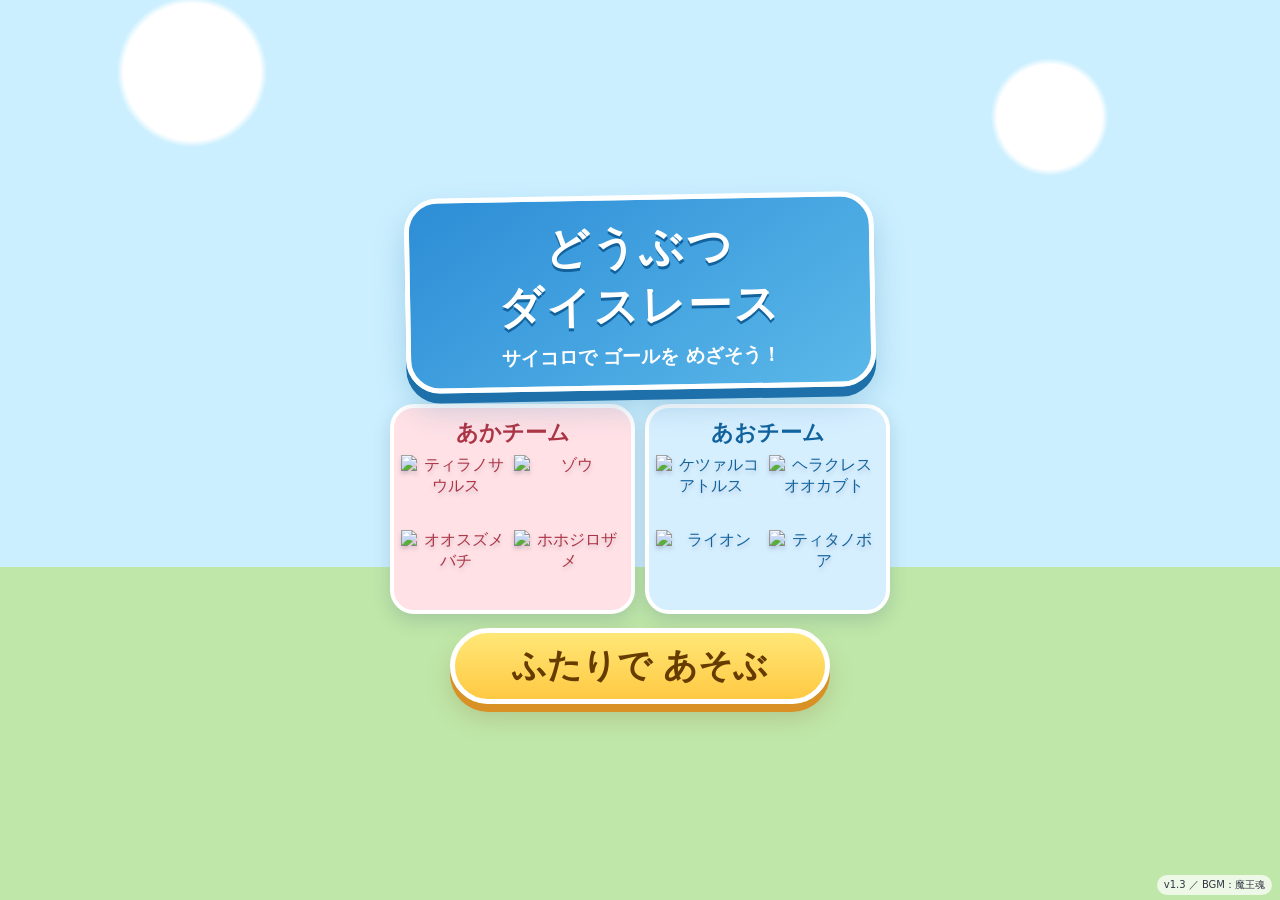
==== race/index.html @ fa3153ee "race v1.3: app core files" ====
<!doctype html>
<!-- 最終更新：2026-07-29／バージョン：v1.3 -->
<html lang="ja">
<head>
  <meta charset="utf-8">
  <meta name="viewport" content="width=device-width,initial-scale=1,maximum-scale=1,user-scalable=no,viewport-fit=cover">
  <meta name="theme-color" content="#3b8bd4">
  <meta name="apple-mobile-web-app-capable" content="yes">
  <meta name="apple-mobile-web-app-status-bar-style" content="default">
  <meta name="apple-mobile-web-app-title" content="ダイスレース">
  <title>どうぶつダイスレース</title>
  <link rel="manifest" href="./manifest.webmanifest">
  <link rel="apple-touch-icon" href="./images/tyranno.png">
  <style>
    :root {
      --sky: #dff4ff;
      --cream: #fff8df;
      --ink: #2b3654;
      --blue: #2d8dd6;
      --blue-dark: #12639d;
      --red: #ef6574;
      --red-dark: #ac3545;
      --yellow: #ffd95b;
      --green: #78c96e;
    }
    * {
      box-sizing: border-box;
      -webkit-tap-highlight-color: transparent;
      user-select: none;
    }
    html, body {
      width: 100%;
      min-height: 100%;
      margin: 0;
    }
    body {
      color: var(--ink);
      font-family: "Hiragino Maru Gothic ProN", "Yu Gothic", system-ui, sans-serif;
      background:
        radial-gradient(circle at 15% 8%, #ffffff 0 5%, transparent 5.5%),
        radial-gradient(circle at 82% 13%, #ffffff 0 4%, transparent 4.5%),
        linear-gradient(180deg, #cbefff 0 63%, #bfe7a9 63% 100%);
      overflow-x: hidden;
      touch-action: manipulation;
    }
    button {
      font: inherit;
      min-height: 60px;
      border: 0;
      cursor: pointer;
    }
    button:focus-visible {
      outline: 5px solid #fff;
      outline-offset: 3px;
    }
    .hidden { display: none !important; }
    .sr-only {
      position: fixed;
      width: 1px;
      height: 1px;
      padding: 0;
      margin: -1px;
      overflow: hidden;
      clip: rect(0, 0, 0, 0);
      white-space: nowrap;
      border: 0;
    }
    .screen {
      min-height: 100dvh;
      padding:
        max(12px, env(safe-area-inset-top))
        12px
        max(14px, env(safe-area-inset-bottom));
    }
    .credit {
      position: fixed;
      right: 8px;
      bottom: max(5px, env(safe-area-inset-bottom));
      z-index: 80;
      padding: 3px 7px;
      color: #334;
      border-radius: 12px;
      background: #ffffffb8;
      font-size: 10px;
    }

    /* ホーム */
    #homeScreen {
      display: flex;
      flex-direction: column;
      align-items: center;
      justify-content: center;
      gap: 14px;
      text-align: center;
    }
    .title-cloud {
      width: min(94vw, 470px);
      padding: 18px 12px 15px;
      border: 5px solid #fff;
      border-radius: 34px;
      color: #fff;
      background: linear-gradient(145deg, var(--blue), #5bb8e9);
      box-shadow: 0 10px 0 #1e70ab, 0 16px 30px #337da844;
      transform: rotate(-1deg);
    }
    .title-cloud h1 {
      margin: 0;
      font-size: clamp(29px, 8vw, 44px);
      letter-spacing: .05em;
      text-shadow: 0 3px 0 #12639d;
    }
    .title-cloud p {
      margin: 8px 0 0;
      font-size: clamp(15px, 4vw, 19px);
      font-weight: 800;
    }
    .team-preview {
      display: grid;
      grid-template-columns: 1fr 1fr;
      gap: 10px;
      width: min(95vw, 500px);
    }
    .team-card {
      padding: 10px 7px 8px;
      border: 4px solid #fff;
      border-radius: 24px;
      box-shadow: 0 7px 18px #31506630;
    }
    .team-card.blue { background: #d6efff; color: var(--blue-dark); }
    .team-card.red { background: #ffe1e6; color: var(--red-dark); }
    .team-card h2 {
      margin: 0 0 7px;
      font-size: 22px;
    }
    .team-animals {
      display: grid;
      grid-template-columns: 1fr 1fr;
      gap: 3px;
    }
    .team-animals img {
      width: 100%;
      height: 72px;
      object-fit: contain;
      filter: drop-shadow(0 3px 2px #27324a33);
    }
    .start-button {
      width: min(88vw, 380px);
      min-height: 76px;
      padding: 10px 22px;
      border: 5px solid #fff;
      border-radius: 40px;
      color: #663b00;
      background: linear-gradient(#ffe777, #ffc943);
      box-shadow: 0 8px 0 #d99125, 0 14px 24px #8a5d2238;
      font-size: clamp(25px, 7vw, 34px);
      font-weight: 900;
    }
    .start-button:active { transform: translateY(5px); box-shadow: 0 3px 0 #d99125; }

    /* せんこう */
    .overlay {
      position: fixed;
      inset: 0;
      z-index: 100;
      display: grid;
      place-items: center;
      padding: 18px;
      background: #17334ecc;
      backdrop-filter: blur(5px);
    }
    .overlay-card {
      width: min(94vw, 430px);
      padding: 24px 16px;
      border: 5px solid #fff;
      border-radius: 32px;
      background: var(--cream);
      box-shadow: 0 16px 45px #09213d88;
      text-align: center;
    }
    .overlay-card h2 {
      margin: 0 0 14px;
      font-size: clamp(26px, 7vw, 36px);
    }
    .start-dice-row {
      display: grid;
      grid-template-columns: 1fr 1fr;
      gap: 12px;
      margin: 16px 0;
    }
    .start-die {
      display: grid;
      place-items: center;
      min-height: 132px;
      border: 5px solid;
      border-radius: 26px;
      background: #fff;
      font-size: 70px;
      font-weight: 900;
    }
    .start-die.blue { border-color: var(--blue); color: var(--blue-dark); }
    .start-die.red { border-color: var(--red); color: var(--red-dark); }
    .roll-note {
      min-height: 34px;
      margin: 6px 0 0;
      font-size: 21px;
      font-weight: 900;
    }

    /* ゲーム */
    #gameScreen {
      display: flex;
      flex-direction: column;
      align-items: center;
      gap: 5px;
      max-width: 560px;
      margin: 0 auto;
    }
    .top-row {
      display: grid;
      grid-template-columns: 64px 1fr 64px;
      align-items: center;
      width: 100%;
      gap: 6px;
    }
    .home-button, .sound-button {
      min-height: 60px;
      padding: 4px;
      border: 3px solid #fff;
      border-radius: 20px;
      color: var(--ink);
      background: #ffffffd9;
      font-size: 14px;
      font-weight: 900;
      box-shadow: 0 4px 0 #91b4c4;
    }
    .turn-banner {
      min-height: 60px;
      display: grid;
      place-items: center;
      padding: 5px 10px;
      border: 4px solid #fff;
      border-radius: 22px;
      color: #fff;
      font-size: clamp(21px, 6vw, 30px);
      font-weight: 900;
      box-shadow: 0 5px 0 #43607955;
    }
    .turn-banner.p1 { background: var(--red); }
    .turn-banner.p2 { background: var(--blue); }
    .goal-shelf {
      position: relative;
      width: min(94vw, 430px);
      height: 66px;
      padding: 4px 64px 4px 8px;
      overflow: hidden;
      border: 4px solid #fff;
      border-radius: 20px;
      background: linear-gradient(90deg, #fff7b7, #ffe27a);
      box-shadow: 0 4px 0 #d8a63e;
    }
    .goal-shelf.bottom { padding: 4px 8px 4px 64px; }
    .goal-label {
      position: absolute;
      top: 0;
      bottom: 0;
      right: 8px;
      display: grid;
      place-items: center;
      font-size: 17px;
      font-weight: 900;
      color: #81500b;
    }
    .goal-shelf.bottom .goal-label { left: 8px; right: auto; }
    .goal-tokens {
      display: flex;
      align-items: center;
      justify-content: center;
      gap: 2px;
      height: 100%;
    }
    .goal-token {
      width: 48px;
      height: 48px;
      object-fit: contain;
      animation: goalPop .55s ease-out;
      filter: drop-shadow(0 2px 2px #5f431f55);
    }
    @keyframes goalPop {
      0% { transform: translateY(55px) scale(.3) rotate(-15deg); }
      65% { transform: translateY(-5px) scale(1.15) rotate(4deg); }
      100% { transform: translateY(0) scale(1); }
    }
    .board {
      position: relative;
      display: grid;
      grid-template-columns: repeat(4, 1fr);
      grid-template-rows: repeat(5, 1fr);
      width: min(94vw, 430px);
      height: min(49dvh, 520px);
      min-height: 330px;
      overflow: hidden;
      border: 6px solid #6a9556;
      border-radius: 22px;
      background: #fff;
      box-shadow: 0 8px 0 #557846, 0 12px 24px #3048294a;
    }
    .cell {
      position: relative;
      border-right: 2px solid #ffffffb8;
      border-bottom: 2px solid #ffffffb8;
      box-shadow: inset 0 0 0 2px #ffffff35, inset 0 7px 10px #ffffff35;
    }
    .cell:nth-child(1)  { background: #ff6b6b; }
    .cell:nth-child(2)  { background: #4dabf7; }
    .cell:nth-child(3)  { background: #ffe066; }
    .cell:nth-child(4)  { background: #69db7c; }
    .cell:nth-child(5)  { background: #a5d8ff; }
    .cell:nth-child(6)  { background: #faa2c1; }
    .cell:nth-child(7)  { background: #ffd8a8; }
    .cell:nth-child(8)  { background: #ced4da; }
    .cell:nth-child(9)  { background: #b197fc; }
    .cell:nth-child(10) { background: #ffa94d; }
    .cell:nth-child(11) {
      background: #fff;
      box-shadow: inset 0 0 0 2px #aeb8c2, inset 0 7px 10px #ffffff;
    }
    .cell:nth-child(12) { background: #343a40; }
    .cell:nth-child(13) { background: linear-gradient(145deg, #fff09a, #e6b51d); }
    .cell:nth-child(14) { background: linear-gradient(145deg, #f1f3f5, #9da6ae); }
    .cell:nth-child(15) { background: #94d82d; }
    .cell:nth-child(16) { background: #a47148; }
    .cell:nth-child(17) { background: #364fc7; }
    .cell:nth-child(18) { background: #fff3bf; }
    .cell:nth-child(19) { background: #e5dbff; }
    .cell:nth-child(20) { background: #38d9a9; }
    .cell:nth-child(4n) { border-right: 0; }
    .cell:nth-child(n+17) { border-bottom: 0; }
    .token {
      position: absolute;
      left: 50%;
      top: 50%;
      z-index: 3;
      width: clamp(60px, 15vw, 68px);
      height: clamp(60px, 15vw, 68px);
      min-height: 0;
      padding: 1px;
      border: 5px solid;
      border-radius: 50%;
      background: #fff;
      box-shadow: 0 0 0 3px #fff, 0 4px 9px #14202f99;
      transform: translate(calc(-50% + var(--ox, 0px)), calc(-50% + var(--oy, 0px)));
      transition:
        left var(--move-duration, .32s) ease-in-out,
        top var(--move-duration, .32s) ease-in-out,
        filter .2s;
    }
    .token.p1 { border-color: var(--red); }
    .token.p2 { border-color: var(--blue); }
    .token img {
      width: 100%;
      height: 100%;
      object-fit: contain;
      pointer-events: none;
    }
    .token:not(.selectable) { pointer-events: none; }
    .token.selectable {
      animation: selectable 1s ease-in-out infinite;
      cursor: pointer;
    }
    .token.selected {
      z-index: 6;
      filter: drop-shadow(0 0 8px #fff) drop-shadow(0 0 13px #ffd43b);
    }
    .token.hopping {
      z-index: 7;
      animation: tokenHop var(--move-duration, .3s) ease-out both;
    }
    .token.hopping.final-hop {
      animation-name: tokenFinalHop;
    }
    .token.blocked-shake {
      z-index: 7;
      animation: blockedShake var(--move-duration, .34s) ease-in-out both;
    }
    @keyframes selectable {
      0%, 100% { transform: translate(calc(-50% + var(--ox, 0px)), calc(-50% + var(--oy, 0px))) scale(1); }
      50% { transform: translate(calc(-50% + var(--ox, 0px)), calc(-50% + var(--oy, 0px))) scale(1.12); }
    }
    @keyframes tokenHop {
      0% {
        transform: translate(calc(-50% + var(--ox, 0px)), calc(-50% + var(--oy, 0px))) scale(1);
      }
      48% {
        transform: translate(calc(-50% + var(--ox, 0px)), calc(-50% + var(--oy, 0px) - 18px)) scale(1.06);
      }
      82% {
        transform: translate(calc(-50% + var(--ox, 0px)), calc(-50% + var(--oy, 0px) + 2px)) scale(.98);
      }
      100% {
        transform: translate(calc(-50% + var(--ox, 0px)), calc(-50% + var(--oy, 0px))) scale(1);
      }
    }
    @keyframes tokenFinalHop {
      0% {
        transform: translate(calc(-50% + var(--ox, 0px)), calc(-50% + var(--oy, 0px))) scale(1);
      }
      45% {
        transform: translate(calc(-50% + var(--ox, 0px)), calc(-50% + var(--oy, 0px) - 24px)) scale(1.1);
      }
      78% {
        transform: translate(calc(-50% + var(--ox, 0px)), calc(-50% + var(--oy, 0px) + 4px)) scale(.94);
      }
      90% {
        transform: translate(calc(-50% + var(--ox, 0px)), calc(-50% + var(--oy, 0px) - 5px)) scale(1.04);
      }
      100% {
        transform: translate(calc(-50% + var(--ox, 0px)), calc(-50% + var(--oy, 0px))) scale(1);
      }
    }
    @keyframes blockedShake {
      0%, 100% {
        transform: translate(calc(-50% + var(--ox, 0px)), calc(-50% + var(--oy, 0px)));
      }
      25% {
        transform: translate(calc(-50% + var(--ox, 0px) - 7px), calc(-50% + var(--oy, 0px))) rotate(-4deg);
      }
      50% {
        transform: translate(calc(-50% + var(--ox, 0px) + 7px), calc(-50% + var(--oy, 0px))) rotate(4deg);
      }
      75% {
        transform: translate(calc(-50% + var(--ox, 0px) - 4px), calc(-50% + var(--oy, 0px))) rotate(-2deg);
      }
    }
    .control-panel {
      width: min(94vw, 430px);
      padding: 7px;
      border: 4px solid #fff;
      border-radius: 22px;
      background: #ffffffdd;
      box-shadow: 0 5px 0 #91b4c4;
    }
    .result-row {
      display: grid;
      grid-template-columns: 1fr 1fr;
      gap: 7px;
      margin-bottom: 6px;
    }
    .die-result {
      min-height: 66px;
      display: grid;
      place-items: center;
      border: 3px solid #cbddea;
      border-radius: 17px;
      background: #fff;
      font-size: clamp(26px, 7vw, 37px);
      font-weight: 900;
    }
    .control-panel.p1 .die-result {
      border-color: var(--red);
      background: #ffe3e8;
      color: var(--red-dark);
      box-shadow: inset 0 0 0 2px #fff;
    }
    .control-panel.p2 .die-result {
      border-color: var(--blue);
      background: #dff2ff;
      color: var(--blue-dark);
      box-shadow: inset 0 0 0 2px #fff;
    }
    .die-result.rolling { animation: dieShake .16s linear infinite; }
    @keyframes dieShake {
      0% { transform: rotate(-5deg) scale(.96); }
      50% { transform: rotate(5deg) scale(1.04); }
      100% { transform: rotate(-5deg) scale(.96); }
    }
    .message {
      min-height: 29px;
      margin: 0 0 5px;
      text-align: center;
      font-size: 18px;
      font-weight: 900;
    }
    .roll-button {
      width: 100%;
      min-height: 70px;
      border: 4px solid #fff;
      border-radius: 30px;
      color: #563800;
      background: linear-gradient(#ffe56f, #ffc63f);
      box-shadow: 0 6px 0 #d58c21;
      font-size: clamp(24px, 7vw, 32px);
      font-weight: 900;
    }
    .roll-button:disabled { opacity: .45; filter: grayscale(.5); box-shadow: none; }
    .roll-button:active:not(:disabled) { transform: translateY(4px); box-shadow: 0 2px 0 #d58c21; }

    /* しょうり */
    #victoryOverlay { overflow: hidden; }
    .winner-art {
      display: flex;
      justify-content: center;
      align-items: center;
      min-height: 140px;
    }
    .winner-art img {
      width: 118px;
      height: 118px;
      object-fit: contain;
      margin: -12px;
      filter: drop-shadow(0 5px 5px #3f3b2744);
      animation: winnerBounce .7s ease-in-out infinite alternate;
    }
    .winner-art img:nth-child(2) { animation-delay: .15s; }
    .winner-art img:nth-child(3) { animation-delay: .3s; }
    .winner-art img:nth-child(4) { animation-delay: .45s; }
    @keyframes winnerBounce { to { transform: translateY(-13px) rotate(4deg); } }
    .winner-title {
      margin: 2px 0 12px;
      font-size: clamp(34px, 10vw, 52px);
      color: #e67b17;
      text-shadow: 0 3px #fff, 0 6px #ffd348;
    }
    .again-button {
      width: 100%;
      min-height: 70px;
      border: 4px solid #fff;
      border-radius: 34px;
      color: #fff;
      background: linear-gradient(#69c567, #3c9b50);
      box-shadow: 0 6px 0 #287539;
      font-size: 28px;
      font-weight: 900;
    }
    .confetti {
      position: fixed;
      top: -30px;
      z-index: 120;
      width: 12px;
      height: 22px;
      border-radius: 3px;
      pointer-events: none;
      animation: confettiFall 3s linear forwards;
    }
    @keyframes confettiFall {
      to { transform: translate(var(--drift), 115dvh) rotate(900deg); }
    }
    @media (max-height: 720px) {
      .goal-shelf { height: 55px; }
      .goal-token { width: 40px; height: 40px; }
      .board { height: 43dvh; min-height: 292px; }
      .control-panel { padding: 5px; }
      .die-result { min-height: 55px; }
      .roll-button { min-height: 62px; }
    }
  </style>
</head>
<body>
  <main>
    <section id="homeScreen" class="screen">
      <div class="title-cloud">
        <h1>どうぶつ<br>ダイスレース</h1>
        <p>サイコロで ゴールを めざそう！</p>
      </div>
      <div class="team-preview" aria-label="ふたつのチーム">
        <div class="team-card red">
          <h2>あかチーム</h2>
          <div class="team-animals">
            <img src="./images/tyranno.png" alt="ティラノサウルス">
            <img src="./images/elephant.png" alt="ゾウ">
            <img src="./images/hornet.png" alt="オオスズメバチ">
            <img src="./images/shark.png" alt="ホホジロザメ">
          </div>
        </div>
        <div class="team-card blue">
          <h2>あおチーム</h2>
          <div class="team-animals">
            <img src="./images/quetzalcoatlus.png" alt="ケツァルコアトルス">
            <img src="./images/hercules.png" alt="ヘラクレスオオカブト">
            <img src="./images/lion.png" alt="ライオン">
            <img src="./images/titanoboa_v3.png" alt="ティタノボア">
          </div>
        </div>
      </div>
      <button id="startButton" class="start-button" type="button">ふたりで あそぶ</button>
    </section>

    <section id="gameScreen" class="screen hidden" aria-label="ゲームがめん">
      <div class="top-row">
        <button id="homeButton" class="home-button" type="button">もどる</button>
        <div id="turnBanner" class="turn-banner p1">あかチームの ばん！</div>
        <button id="soundButton" class="sound-button" type="button" aria-pressed="true">おと<br>あり</button>
      </div>

      <div class="goal-shelf top">
        <div id="p1GoalTokens" class="goal-tokens"></div>
        <div class="goal-label">あか<br>ゴール</div>
      </div>

      <div id="board" class="board" aria-label="よんかけるごの ばん">
        <div class="cell" data-row="0" data-col="0"></div><div class="cell" data-row="0" data-col="1"></div><div class="cell" data-row="0" data-col="2"></div><div class="cell" data-row="0" data-col="3"></div>
        <div class="cell" data-row="1" data-col="0"></div><div class="cell" data-row="1" data-col="1"></div><div class="cell" data-row="1" data-col="2"></div><div class="cell" data-row="1" data-col="3"></div>
        <div class="cell" data-row="2" data-col="0"></div><div class="cell" data-row="2" data-col="1"></div><div class="cell" data-row="2" data-col="2"></div><div class="cell" data-row="2" data-col="3"></div>
        <div class="cell" data-row="3" data-col="0"></div><div class="cell" data-row="3" data-col="1"></div><div class="cell" data-row="3" data-col="2"></div><div class="cell" data-row="3" data-col="3"></div>
        <div class="cell" data-row="4" data-col="0"></div><div class="cell" data-row="4" data-col="1"></div><div class="cell" data-row="4" data-col="2"></div><div class="cell" data-row="4" data-col="3"></div>
      </div>

      <div class="goal-shelf bottom">
        <div class="goal-label">あお<br>ゴール</div>
        <div id="p2GoalTokens" class="goal-tokens"></div>
      </div>

      <div id="controlPanel" class="control-panel p1">
        <div class="result-row">
          <div id="numberDie" class="die-result" aria-label="かずのサイコロ">？</div>
          <div id="directionDie" class="die-result" aria-label="いきさきのサイコロ">？</div>
        </div>
        <p id="message" class="message" aria-live="polite">サイコロを ふってね！</p>
        <button id="rollButton" class="roll-button" type="button">サイコロを ふる</button>
      </div>
    </section>
  </main>

  <div id="starterOverlay" class="overlay hidden" aria-live="polite">
    <div class="overlay-card">
      <h2>せんこうを きめるよ！</h2>
      <div class="start-dice-row">
        <div id="p1StartDie" class="start-die red">？</div>
        <div id="p2StartDie" class="start-die blue">？</div>
      </div>
      <p id="starterNote" class="roll-note">ふたりで サイコロ！</p>
    </div>
  </div>

  <div id="victoryOverlay" class="overlay hidden">
    <div class="overlay-card">
      <div id="winnerArt" class="winner-art"></div>
      <h2 id="winnerTitle" class="winner-title">あかチームの かち！</h2>
      <button id="againButton" class="again-button" type="button">もういちど</button>
    </div>
  </div>

  <output id="logicTestStatus" class="sr-only" aria-live="polite">ロジックテスト じっこうまえ</output>
  <output id="runtimeErrorStatus" class="sr-only" aria-live="polite">コンソールエラー なし</output>
  <output id="offlineStatus" class="sr-only" aria-live="polite">オフラインじゅんび じっこうまえ</output>
  <output id="moveTestStatus" class="sr-only" aria-live="polite">いどうテスト じっこうまえ</output>
  <div class="credit">v1.3 ／ BGM：魔王魂</div>

  <audio id="openingBgm" src="./sounds/bgm_opening.mp3" preload="auto" loop></audio>
  <audio id="battleBgm" src="./sounds/bgm_battle_v2.mp3" preload="auto" loop></audio>
  <audio id="victoryJingle" src="./sounds/jingle_victory.mp3" preload="auto"></audio>

  <script>
  (() => {
    "use strict";

    const runtimeErrors = [];
    function recordRuntimeError(value) {
      runtimeErrors.push(String(value || "ふめいなエラー"));
      document.getElementById("runtimeErrorStatus").textContent = "コンソールエラー あり";
    }
    window.addEventListener("error", (event) => recordRuntimeError(event.message));
    window.addEventListener("unhandledrejection", (event) =>
      recordRuntimeError(event.reason && event.reason.message ? event.reason.message : event.reason)
    );

    const TEAM = {
      1: {
        name: "あかチーム",
        className: "p1",
        animals: [
          { id: "p1-t", name: "ティラノサウルス", image: "./images/tyranno.png" },
          { id: "p1-e", name: "ゾウ", image: "./images/elephant.png" },
          { id: "p1-h", name: "オオスズメバチ", image: "./images/hornet.png" },
          { id: "p1-s", name: "ホホジロザメ", image: "./images/shark.png" }
        ]
      },
      2: {
        name: "あおチーム",
        className: "p2",
        animals: [
          { id: "p2-q", name: "ケツァルコアトルス", image: "./images/quetzalcoatlus.png" },
          { id: "p2-h", name: "ヘラクレスオオカブト", image: "./images/hercules.png" },
          { id: "p2-l", name: "ライオン", image: "./images/lion.png" },
          { id: "p2-t", name: "ティタノボア", image: "./images/titanoboa_v3.png" }
        ]
      }
    };
    const DIRECTIONS = ["まえ", "まえ", "みぎ", "ひだり"];
    const DIRECTION_SYMBOL = { "まえ": "⬆", "みぎ": "➡", "ひだり": "⬅" };
    const TEST_SPEED = new URLSearchParams(location.search).has("qa") ? 0.04 : 1;
    const HOP_DURATION = 320;
    const HOP_REST_DURATION = 120;
    let landingAudioContext = null;
    let landingSoundCount = 0;
    let lastMoveStepCount = 0;
    const state = {
      player: 1,
      phase: "home",
      pending: null,
      tokens: [],
      sound: true,
      gameOver: false
    };

    const homeScreen = document.getElementById("homeScreen");
    const gameScreen = document.getElementById("gameScreen");
    const starterOverlay = document.getElementById("starterOverlay");
    const victoryOverlay = document.getElementById("victoryOverlay");
    const board = document.getElementById("board");
    const turnBanner = document.getElementById("turnBanner");
    const numberDie = document.getElementById("numberDie");
    const directionDie = document.getElementById("directionDie");
    const message = document.getElementById("message");
    const rollButton = document.getElementById("rollButton");
    const openingBgm = document.getElementById("openingBgm");
    const battleBgm = document.getElementById("battleBgm");
    const victoryJingle = document.getElementById("victoryJingle");

    function clamp(value, min, max) {
      return Math.max(min, Math.min(max, value));
    }

    function buildMoveSteps(token, direction, count, player) {
      const steps = [];
      let current = { ...token };
      if (current.goal) return steps;
      for (let step = 0; step < count; step += 1) {
        const next = { ...current };
        if (direction === "みぎ" || direction === "ひだり") {
          const delta = direction === "みぎ" ? 1 : -1;
          const nextCol = clamp(next.col + delta, 0, 3);
          if (nextCol === next.col) break;
          next.col = nextCol;
        } else {
          next.row += player === 1 ? -1 : 1;
          if ((player === 1 && next.row < 0) || (player === 2 && next.row > 4)) {
            next.goal = true;
            next.row = null;
            next.col = null;
          }
        }
        steps.push(next);
        current = next;
        if (next.goal) break;
      }
      return steps;
    }

    function applyMove(token, direction, count, player) {
      const steps = buildMoveSteps(token, direction, count, player);
      return steps.length ? steps[steps.length - 1] : { ...token };
    }

    function resolveStarter(rollPairs) {
      for (let index = 0; index < rollPairs.length; index += 1) {
        const [p1, p2] = rollPairs[index];
        if (p1 !== p2) return { player: p1 > p2 ? 1 : 2, rounds: index + 1 };
      }
      return null;
    }

    function overlapOffsets(count) {
      const patterns = {
        1: [[0, 0]],
        2: [[-9, -7], [9, 7]],
        3: [[-11, -8], [11, -8], [0, 10]],
        4: [[-11, -10], [11, -10], [-11, 10], [11, 10]],
        5: [[-13, -11], [13, -11], [-13, 11], [13, 11], [0, 0]],
        6: [[-15, -12], [0, -12], [15, -12], [-15, 12], [0, 12], [15, 12]],
        7: [[-16, -14], [0, -14], [16, -14], [-16, 0], [16, 0], [-9, 14], [9, 14]],
        8: [[-17, -14], [0, -14], [17, -14], [-17, 0], [17, 0], [-17, 14], [0, 14], [17, 14]]
      };
      return patterns[Math.min(8, Math.max(1, count))];
    }

    function hasWon(tokens, player) {
      return tokens.filter((token) => token.player === player).every((token) => token.goal);
    }

    function runLogicTests() {
      const tests = [];
      function check(name, condition) {
        tests.push({ name, pass: Boolean(condition) });
        if (!condition) throw new Error("テストしっぱい: " + name);
      }
      check("みぎの はしで とまる", applyMove({ row: 2, col: 3, goal: false }, "みぎ", 2, 1).col === 3);
      check("ゴールを こえても ゴール", applyMove({ row: 1, col: 2, goal: false }, "まえ", 3, 1).goal);
      check("3マスを 1マスずつ", buildMoveSteps({ row: 4, col: 1, goal: false }, "まえ", 3, 1).length === 3);
      check("はしまでの ぶんだけ", buildMoveSteps({ row: 2, col: 2, goal: false }, "みぎ", 3, 1).length === 1);
      check("うごけないと 0マス", buildMoveSteps({ row: 2, col: 3, goal: false }, "みぎ", 3, 1).length === 0);
      const offsets = overlapOffsets(4).map((pair) => pair.join(","));
      check("かさなりを ずらす", new Set(offsets).size === 4);
      check("よんひきで しょうり", hasWon([1, 2, 3, 4].map((n) => ({ player: 1, goal: true, n })), 1));
      const starter = resolveStarter([[2, 2], [1, 3]]);
      check("おなじなら ふりなおす", starter.player === 2 && starter.rounds === 2);
      return tests;
    }

    function makeTokens() {
      const tokens = [];
      TEAM[1].animals.forEach((animal, col) => {
        tokens.push({ ...animal, player: 1, row: 4, col, goal: false });
      });
      TEAM[2].animals.forEach((animal, col) => {
        tokens.push({ ...animal, player: 2, row: 0, col, goal: false });
      });
      return tokens;
    }

    function randomNumber() {
      return 1 + Math.floor(Math.random() * 3);
    }

    function randomDirection() {
      return DIRECTIONS[Math.floor(Math.random() * DIRECTIONS.length)];
    }

    function setAudioVolume() {
      openingBgm.volume = state.sound ? 0.34 : 0;
      battleBgm.volume = state.sound ? 0.34 : 0;
      victoryJingle.volume = state.sound ? 0.75 : 0;
    }

    function safePlay(audio) {
      if (!state.sound) return Promise.resolve();
      const promise = audio.play();
      return promise && promise.catch ? promise.catch(() => {}) : Promise.resolve();
    }

    function stopAudio(audio) {
      audio.pause();
      audio.currentTime = 0;
    }

    function playLandingSound() {
      landingSoundCount += 1;
      if (!state.sound) return;
      const AudioContextClass = window.AudioContext || window.webkitAudioContext;
      if (!AudioContextClass) return;
      if (!landingAudioContext) landingAudioContext = new AudioContextClass();
      if (landingAudioContext.state === "suspended") {
        landingAudioContext.resume().catch(() => {});
      }
      const now = landingAudioContext.currentTime;
      const oscillator = landingAudioContext.createOscillator();
      const gain = landingAudioContext.createGain();
      oscillator.type = "sine";
      oscillator.frequency.setValueAtTime(210, now);
      oscillator.frequency.exponentialRampToValueAtTime(115, now + .085);
      gain.gain.setValueAtTime(.0001, now);
      gain.gain.exponentialRampToValueAtTime(.065, now + .008);
      gain.gain.exponentialRampToValueAtTime(.0001, now + .1);
      oscillator.connect(gain);
      gain.connect(landingAudioContext.destination);
      oscillator.start(now);
      oscillator.stop(now + .105);
    }

    function startNewGame() {
      state.tokens = makeTokens();
      state.pending = null;
      state.gameOver = false;
      state.phase = "starter";
      homeScreen.classList.add("hidden");
      gameScreen.classList.remove("hidden");
      victoryOverlay.classList.add("hidden");
      starterOverlay.classList.remove("hidden");
      numberDie.textContent = "？";
      directionDie.textContent = "？";
      rollButton.disabled = true;
      stopAudio(battleBgm);
      openingBgm.currentTime = 0;
      safePlay(openingBgm);
      render();
      determineFirstPlayer();
    }

    async function animateStarterDice() {
      const p1Die = document.getElementById("p1StartDie");
      const p2Die = document.getElementById("p2StartDie");
      for (let frame = 0; frame < 11; frame += 1) {
        p1Die.textContent = randomNumber();
        p2Die.textContent = randomNumber();
        await wait(80);
      }
      const p1 = randomNumber();
      const p2 = randomNumber();
      p1Die.textContent = p1;
      p2Die.textContent = p2;
      return [p1, p2];
    }

    async function determineFirstPlayer() {
      const note = document.getElementById("starterNote");
      let pair;
      do {
        note.textContent = "ふたりで サイコロ！";
        pair = await animateStarterDice();
        if (pair[0] === pair[1]) {
          note.textContent = "おなじ！ もういちど！";
          await wait(700);
        }
      } while (pair[0] === pair[1]);
      state.player = pair[0] > pair[1] ? 1 : 2;
      note.textContent = TEAM[state.player].name + "が せんこう！";
      await wait(1050);
      starterOverlay.classList.add("hidden");
      stopAudio(openingBgm);
      battleBgm.currentTime = 0;
      safePlay(battleBgm);
      state.phase = "roll";
      message.textContent = "サイコロを ふってね！";
      rollButton.disabled = false;
      render();
    }

    function wait(ms) {
      return new Promise((resolve) => setTimeout(resolve, Math.max(1, ms * TEST_SPEED)));
    }

    function later(callback, ms) {
      return setTimeout(callback, Math.max(1, ms * TEST_SPEED));
    }

    async function rollTurn(forced) {
      if (state.phase !== "roll" || state.gameOver) return;
      state.phase = "rolling";
      rollButton.disabled = true;
      message.textContent = "サイコロが ころころ！";
      numberDie.classList.add("rolling");
      directionDie.classList.add("rolling");
      for (let frame = 0; frame < 12; frame += 1) {
        numberDie.textContent = randomNumber();
        const direction = randomDirection();
        directionDie.textContent = DIRECTION_SYMBOL[direction] + " " + direction;
        await wait(70);
      }
      const count = forced && forced.count ? forced.count : randomNumber();
      const direction = forced && forced.direction ? forced.direction : randomDirection();
      state.pending = { count, direction };
      numberDie.textContent = String(count);
      directionDie.textContent = DIRECTION_SYMBOL[direction] + " " + direction;
      numberDie.classList.remove("rolling");
      directionDie.classList.remove("rolling");
      state.phase = "select";
      message.textContent = "どの どうぶつを うごかす？";
      render();
    }

    function chooseToken(tokenId) {
      if (state.phase !== "select" || state.gameOver) return;
      const index = state.tokens.findIndex((token) =>
        token.id === tokenId && token.player === state.player && !token.goal
      );
      if (index < 0) return;
      state.phase = "moving";
      render();
      const tokenElement = board.querySelector('[data-token-id="' + tokenId + '"]');
      if (tokenElement) tokenElement.classList.add("selected");
      moveChosenToken(index).catch((error) =>
        recordRuntimeError(error && error.message ? error.message : error)
      );
    }

    function waitForMotionEvent(tokenElement, eventName, duration) {
      return new Promise((resolve) => {
        let finished = false;
        const finish = (event) => {
          if (finished || (event && event.target !== tokenElement)) return;
          finished = true;
          tokenElement.removeEventListener(eventName, finish);
          clearTimeout(fallback);
          resolve();
        };
        const fallback = setTimeout(
          () => finish(),
          Math.max(40, duration * TEST_SPEED + 80)
        );
        tokenElement.addEventListener(eventName, finish);
      });
    }

    async function animateTokenHop(tokenId, target, player, isFinal) {
      const tokenElement = board.querySelector('[data-token-id="' + tokenId + '"]');
      if (!tokenElement) return;
      const duration = HOP_DURATION;
      tokenElement.style.setProperty("--move-duration", Math.max(20, duration * TEST_SPEED) + "ms");
      tokenElement.getBoundingClientRect();
      const animationFinished = waitForMotionEvent(tokenElement, "animationend", duration);
      const transitionFinished = waitForMotionEvent(tokenElement, "transitionend", duration);
      tokenElement.classList.remove("selected");
      tokenElement.classList.add("hopping");
      if (isFinal) tokenElement.classList.add("final-hop");
      if (target.goal) {
        tokenElement.style.top = player === 1 ? "-8%" : "108%";
      } else {
        tokenElement.style.left = ((target.col + .5) * 25) + "%";
        tokenElement.style.top = ((target.row + .5) * 20) + "%";
      }
      await Promise.all([animationFinished, transitionFinished]);
    }

    async function showBlockedMove(tokenId) {
      const tokenElement = board.querySelector('[data-token-id="' + tokenId + '"]');
      if (!tokenElement) return;
      tokenElement.style.setProperty("--move-duration", Math.max(20, 340 * TEST_SPEED) + "ms");
      tokenElement.classList.remove("selected");
      tokenElement.classList.add("blocked-shake");
      await wait(340);
    }

    async function moveChosenToken(index) {
      const before = state.tokens[index];
      const steps = buildMoveSteps(
        before,
        state.pending.direction,
        state.pending.count,
        state.player
      );
      lastMoveStepCount = steps.length;
      if (steps.length === 0) {
        message.textContent = "うごけない！";
        await showBlockedMove(before.id);
        state.pending = null;
        render();
        await wait(360);
        nextTurn();
        return;
      }
      for (let stepIndex = 0; stepIndex < steps.length; stepIndex += 1) {
        const step = steps[stepIndex];
        const isFinal = stepIndex === steps.length - 1;
        message.textContent = "タン！ " + (stepIndex + 1) + "／" + steps.length;
        await animateTokenHop(before.id, step, state.player, isFinal);
        state.tokens[index] = step;
        playLandingSound();
        render();
        await wait(HOP_REST_DURATION);
      }
      const after = state.tokens[index];
      const reachedGoal = !before.goal && after.goal;
      state.pending = null;
      if (reachedGoal) {
        message.textContent = after.name + " ゴール！";
        await wait(90);
        playGoalSound();
      } else {
        message.textContent = after.name + "が すすんだよ！";
      }
      if (hasWon(state.tokens, state.player)) {
        await wait(reachedGoal ? 760 : 420);
        showVictory(state.player);
        return;
      }
      await wait(reachedGoal ? 820 : 480);
      nextTurn();
    }

    function nextTurn() {
      state.player = state.player === 1 ? 2 : 1;
      state.phase = "roll";
      numberDie.textContent = "？";
      directionDie.textContent = "？";
      message.textContent = "サイコロを ふってね！";
      rollButton.disabled = false;
      render();
    }

    function playGoalSound() {
      if (!state.sound) return;
      victoryJingle.pause();
      victoryJingle.currentTime = 0;
      safePlay(victoryJingle);
      later(() => {
        if (!state.gameOver) victoryJingle.pause();
      }, 900);
    }

    function showVictory(player) {
      state.gameOver = true;
      state.phase = "over";
      stopAudio(battleBgm);
      victoryJingle.pause();
      victoryJingle.currentTime = 0;
      safePlay(victoryJingle);
      const winnerTitle = document.getElementById("winnerTitle");
      winnerTitle.textContent = TEAM[player].name + "の かち！";
      winnerTitle.style.color = player === 1 ? "var(--red)" : "var(--blue)";
      const art = document.getElementById("winnerArt");
      art.innerHTML = "";
      TEAM[player].animals.forEach((animal) => {
        const image = document.createElement("img");
        image.src = animal.image;
        image.alt = animal.name;
        art.appendChild(image);
      });
      victoryOverlay.classList.remove("hidden");
      createConfetti();
    }

    function createConfetti() {
      const colors = ["#ffd43b", "#2d8dd6", "#ef6574", "#75c96a", "#a66ce0", "#ff923e"];
      for (let index = 0; index < 72; index += 1) {
        const piece = document.createElement("i");
        piece.className = "confetti";
        piece.style.left = Math.random() * 100 + "vw";
        piece.style.background = colors[index % colors.length];
        piece.style.animationDelay = Math.random() * .8 + "s";
        piece.style.animationDuration = 2.2 + Math.random() * 1.5 + "s";
        piece.style.setProperty("--drift", (Math.random() * 180 - 90) + "px");
        document.body.appendChild(piece);
        setTimeout(() => piece.remove(), 4400);
      }
    }

    function render() {
      turnBanner.className = "turn-banner " + TEAM[state.player].className;
      turnBanner.textContent = TEAM[state.player].name + "の ばん！";
      document.getElementById("controlPanel").className =
        "control-panel " + TEAM[state.player].className;
      board.dataset.phase = state.phase;
      board.dataset.landingSoundCount = String(landingSoundCount);
      board.dataset.lastMoveStepCount = String(lastMoveStepCount);
      document.getElementById("moveTestStatus").textContent =
        "いどう " + lastMoveStepCount + "マス／タン " + landingSoundCount + "かい";
      renderBoardTokens();
      renderGoalShelf(1);
      renderGoalShelf(2);
    }

    function renderBoardTokens() {
      board.querySelectorAll(".token").forEach((token) => token.remove());
      const positionGroups = new Map();
      state.tokens.filter((token) => !token.goal).forEach((token) => {
        const key = token.row + ":" + token.col;
        if (!positionGroups.has(key)) positionGroups.set(key, []);
        positionGroups.get(key).push(token);
      });
      positionGroups.forEach((tokensAtCell) => {
        const offsets = overlapOffsets(tokensAtCell.length);
        tokensAtCell.forEach((token, index) => {
          const button = document.createElement("button");
          button.type = "button";
          button.className = "token " + TEAM[token.player].className;
          if (state.phase === "select" && token.player === state.player) {
            button.classList.add("selectable");
          }
          button.dataset.tokenId = token.id;
          button.setAttribute("aria-label", token.name);
          button.style.left = ((token.col + .5) * 25) + "%";
          button.style.top = ((token.row + .5) * 20) + "%";
          button.style.setProperty("--ox", offsets[index][0] + "px");
          button.style.setProperty("--oy", offsets[index][1] + "px");
          const image = document.createElement("img");
          image.src = token.image;
          image.alt = "";
          button.appendChild(image);
          button.addEventListener("click", () => chooseToken(token.id));
          board.appendChild(button);
        });
      });
    }

    function renderGoalShelf(player) {
      const container = document.getElementById(player === 1 ? "p1GoalTokens" : "p2GoalTokens");
      const goalTokens = state.tokens.filter((token) => token.player === player && token.goal);
      const goalTokenIds = new Set(goalTokens.map((token) => token.id));
      container.querySelectorAll(".goal-token").forEach((image) => {
        if (!goalTokenIds.has(image.dataset.tokenId)) image.remove();
      });
      goalTokens.forEach((token) => {
        let image = container.querySelector('[data-token-id="' + token.id + '"]');
        if (!image) {
          image = document.createElement("img");
          image.className = "goal-token";
          image.dataset.tokenId = token.id;
          image.src = token.image;
          image.alt = token.name;
        }
        container.appendChild(image);
      });
    }

    function goHome() {
      state.phase = "home";
      state.gameOver = false;
      stopAudio(openingBgm);
      stopAudio(battleBgm);
      victoryJingle.pause();
      starterOverlay.classList.add("hidden");
      victoryOverlay.classList.add("hidden");
      gameScreen.classList.add("hidden");
      homeScreen.classList.remove("hidden");
    }

    function toggleSound() {
      state.sound = !state.sound;
      setAudioVolume();
      const button = document.getElementById("soundButton");
      button.setAttribute("aria-pressed", String(state.sound));
      button.innerHTML = state.sound ? "おと<br>あり" : "おと<br>なし";
      if (!state.sound) {
        openingBgm.pause();
        battleBgm.pause();
        victoryJingle.pause();
      } else if (state.phase === "roll" || state.phase === "select" || state.phase === "moving") {
        safePlay(battleBgm);
      }
    }

    document.getElementById("startButton").addEventListener("click", startNewGame);
    document.getElementById("homeButton").addEventListener("click", goHome);
    document.getElementById("againButton").addEventListener("click", startNewGame);
    document.getElementById("soundButton").addEventListener("click", toggleSound);
    rollButton.addEventListener("click", () => rollTurn());

    setAudioVolume();
    window.RaceLogic = {
      applyMove,
      buildMoveSteps,
      resolveStarter,
      overlapOffsets,
      hasWon,
      randomDirection,
      runLogicTests
    };
    window.__race_debug = {
      state,
      startNewGame,
      rollTurn,
      chooseToken,
      render,
      forceReady(player = 1) {
        state.player = player;
        state.phase = "roll";
        state.pending = null;
        state.gameOver = false;
        state.tokens = makeTokens();
        homeScreen.classList.add("hidden");
        gameScreen.classList.remove("hidden");
        starterOverlay.classList.add("hidden");
        victoryOverlay.classList.add("hidden");
        stopAudio(openingBgm);
        stopAudio(battleBgm);
        render();
      },
      forceFront(count = 3) {
        return rollTurn({ count, direction: "まえ" });
      },
      forceMove(count, direction) {
        return rollTurn({ count, direction });
      },
      getLandingSoundCount() { return landingSoundCount; },
      getLastMoveStepCount() { return lastMoveStepCount; },
      getRuntimeErrors() { return runtimeErrors.slice(); }
    };
    try {
      const selfTests = runLogicTests();
      window.__race_test_results = selfTests;
      document.getElementById("logicTestStatus").textContent =
        "ロジックテスト " + selfTests.filter((test) => test.pass).length + "こ せいこう";
    } catch (error) {
      window.__race_test_error = String(error && error.message ? error.message : error);
      document.getElementById("logicTestStatus").textContent = "ロジックテスト しっぱい";
      throw error;
    }

    if ("serviceWorker" in navigator && location.protocol !== "file:") {
      window.addEventListener("load", () => {
        navigator.serviceWorker.register("./sw.js").then(() => {
          document.getElementById("offlineStatus").textContent = "オフラインじゅんび できた";
        }).catch((error) => {
          document.getElementById("offlineStatus").textContent = "オフラインじゅんび しっぱい";
          recordRuntimeError(error && error.message ? error.message : error);
        });
      });
    }
  })();
  </script>
</body>
</html>
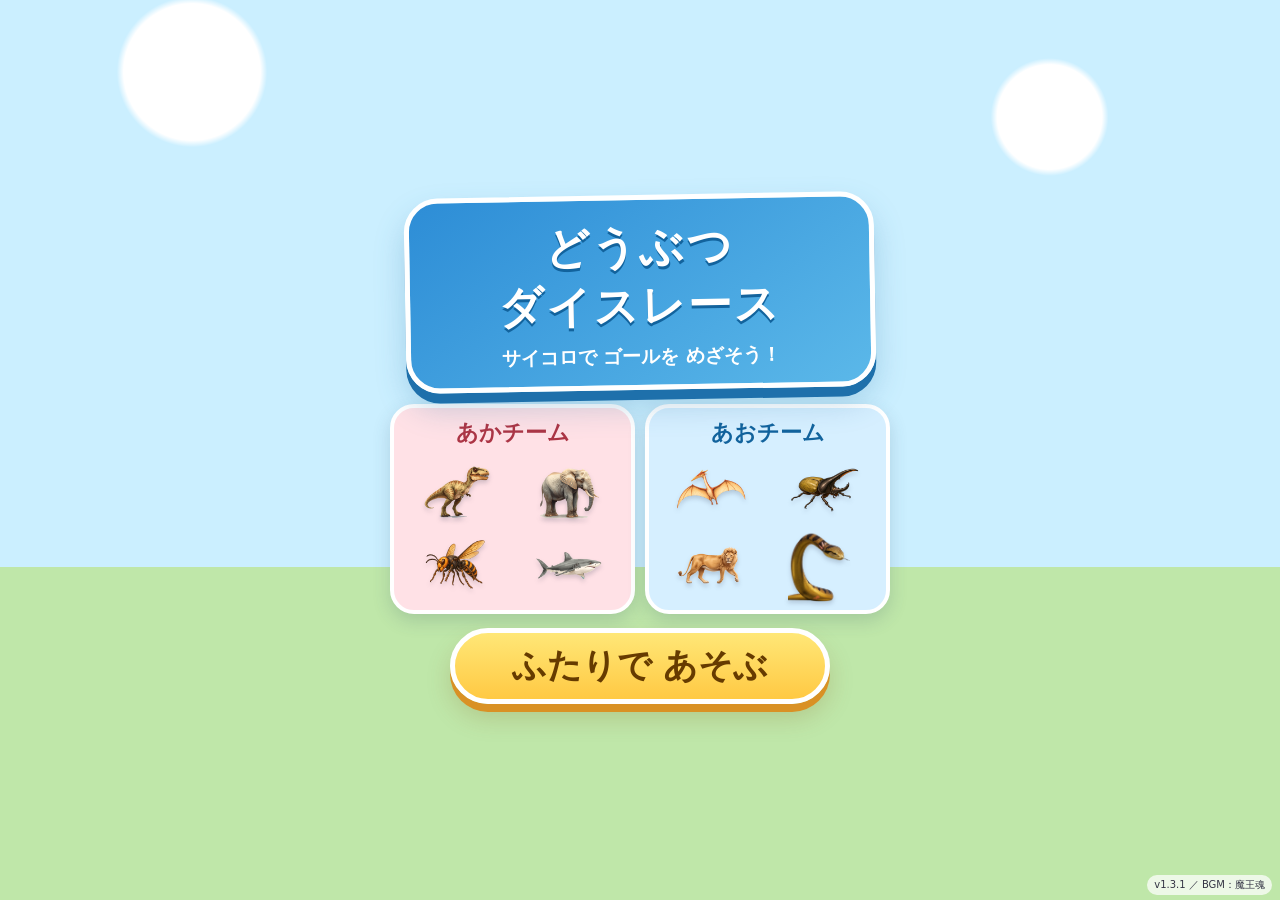
==== commit 53d60cfd: "ズーム禁止を解除（レジ v1.0.1／算数バトル v3.3.2／どうぶつ v1.3.1） - 3アプリのviewportから maximum-scale=1 / user-scalable=no を削" ====
--- a/race/index.html
+++ b/race/index.html
@@ -1,9 +1,9 @@
 <!doctype html>
-<!-- 最終更新：2026-07-29／バージョン：v1.3 -->
+<!-- 最終更新：2026-09-14／バージョン：v1.3.1（ズーム禁止を解除） -->
 <html lang="ja">
 <head>
   <meta charset="utf-8">
-  <meta name="viewport" content="width=device-width,initial-scale=1,maximum-scale=1,user-scalable=no,viewport-fit=cover">
+  <meta name="viewport" content="width=device-width,initial-scale=1,viewport-fit=cover">
   <meta name="theme-color" content="#3b8bd4">
   <meta name="apple-mobile-web-app-capable" content="yes">
   <meta name="apple-mobile-web-app-status-bar-style" content="default">
@@ -643,7 +643,7 @@
   <output id="runtimeErrorStatus" class="sr-only" aria-live="polite">コンソールエラー なし</output>
   <output id="offlineStatus" class="sr-only" aria-live="polite">オフラインじゅんび じっこうまえ</output>
   <output id="moveTestStatus" class="sr-only" aria-live="polite">いどうテスト じっこうまえ</output>
-  <div class="credit">v1.3 ／ BGM：魔王魂</div>
+  <div class="credit">v1.3.1 ／ BGM：魔王魂</div>
 
   <audio id="openingBgm" src="./sounds/bgm_opening.mp3" preload="auto" loop></audio>
   <audio id="battleBgm" src="./sounds/bgm_battle_v2.mp3" preload="auto" loop></audio>
